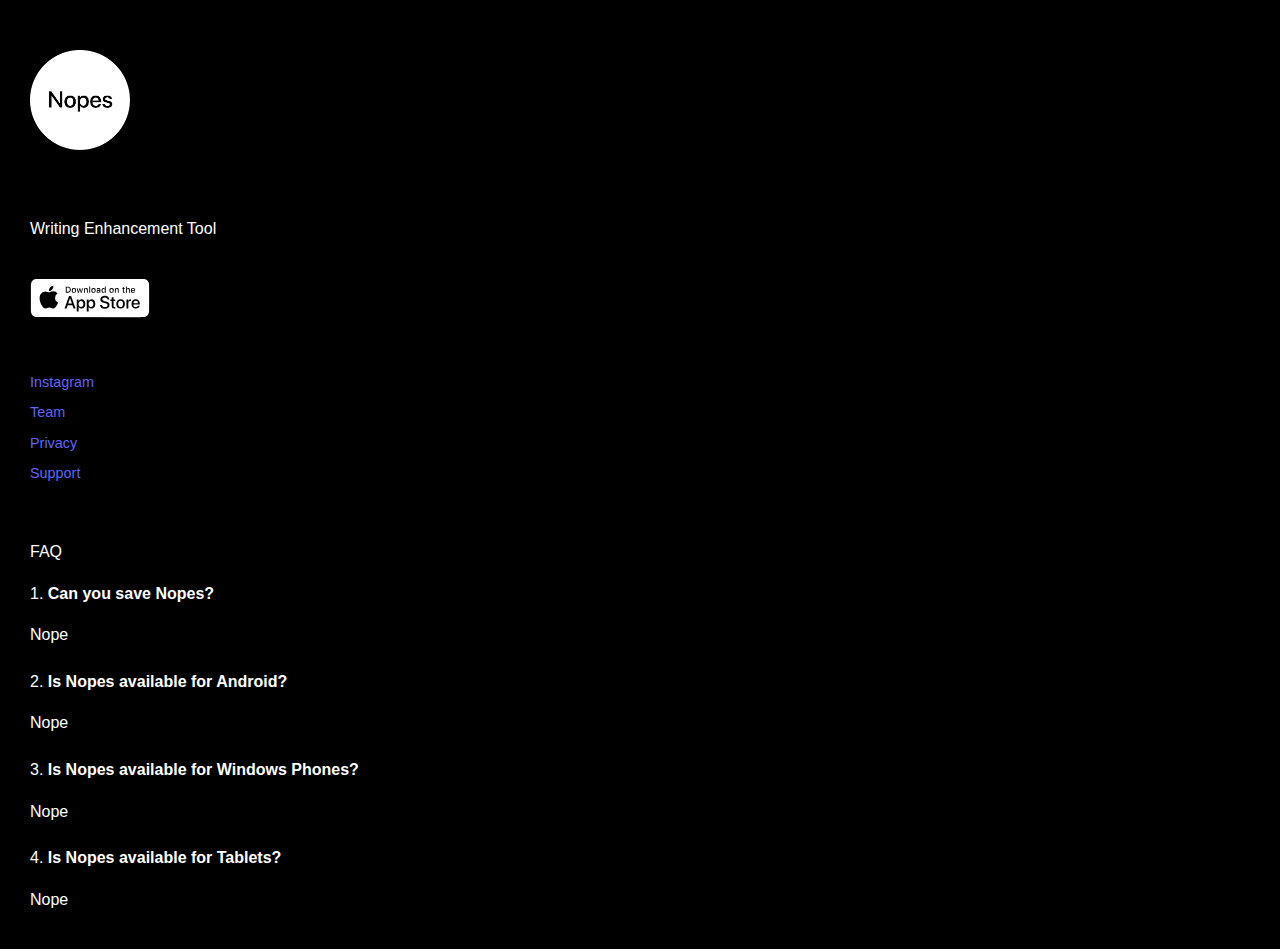
==== index.html @ 34e9a672 "latest" ====
<!doctype html>
<html style='background-color: black'>

<head>
  <meta charset="utf-8">
  <title>Aynul Habib</title>
  <meta name="description" content="Aynul Habib">
  <meta name="viewport" content="width=device-width, initial-scale=1">
  <link href="https://fonts.googleapis.com/css?family=DM+Serif+Text&display=swap" rel="stylesheet">

  <link rel="manifest" href="site.webmanifest">
  <link rel="apple-touch-icon" href="icon.png">
  <link rel="stylesheet" href="css/main.css">
</head>

<body style='margin:0;padding:0%;font-family: Helvetica'>
  <!--[if IE]>
    <p class="browserupgrade">You are using an <strong>outdated</strong> browser. Please <a href="https://browsehappy.com/">upgrade your browser</a> to improve your experience and security.</p>
  <![endif]-->

  <!-- Add your site or application content here -->


  <div style='margin:0;padding: 0%;background-color: black;color: white'>
    <div style='padding: 30px'>
      <img style='padding-top: 20px;width: 100px; height: 100px; padding-bottom: 50px' src='seal.png'/>
      <p style='padding-bottom: 20px'>Writing Enhancement Tool</p>
      <a href='https://apps.apple.com/us/app/nopes/id1583270746'><img src="white_app_store.svg"/></a>
    </div>
    <div style='display: flex;flex-direction:column'>
      <ul style='list-style-type: none; padding-left: 30px; flex: 1'>
        <li></li>
        <li><a href='http://instagram.com/writenopes'>Instagram</a></li>
        <li><a href='http://aynulhabib.com'>Team</a></li>
        <li><a href='/privacy'>Privacy</a></li>
        <li><a href='mailto:habibaynul@icloud.com'>Support</a></li>
      </ul>
    </div>
    <div style='display: flex;flex-direction:column'>
      <ul style='list-style-type: none; padding-left: 30px; flex: 1'>
        <p>FAQ</p>
        <li>1. <strong>Can you save Nopes?</strong> <p>Nope</p></li>
        <li>2. <strong>Is Nopes available for Android?</strong> <p>Nope</p></li>
        <li>3. <strong>Is Nopes available for Windows Phones?</strong> <p>Nope</p></li>
        <li>4. <strong>Is Nopes available for Tablets?</strong> <p>Nope</p></li>
      </ul>
    </div>
  </div>
</body>

</html>
---- css/main.css ----
/*! HTML5 Boilerplate v7.2.0 | MIT License | https://html5boilerplate.com/ */

/* main.css 2.0.0 | MIT License | https://github.com/h5bp/main.css#readme */
/*
 * What follows is the result of much research on cross-browser styling.
 * Credit left inline and big thanks to Nicolas Gallagher, Jonathan Neal,
 * Kroc Camen, and the H5BP dev community and team.
 */

/* ==========================================================================
   Base styles: opinionated defaults
   ========================================================================== */

html {
  color: #222;
  font-size: 1em;
  line-height: 1.6;
}

a {
  color: #6064fa;
  text-decoration: none;
  padding-bottom: 1px;
  border-bottom: 2px solid black;
  font-size: 0.9rem;
}

li {
  padding-bottom: 5px;
}

ul {
  padding: 0px;
}

/*
 * Remove text-shadow in selection highlight:
 * https://twitter.com/miketaylr/status/12228805301
 *
 * Vendor-prefixed and regular ::selection selectors cannot be combined:
 * https://stackoverflow.com/a/16982510/7133471
 *
 * Customize the background color to match your design.
 */

::-moz-selection {
  background: #b3d4fc;
  text-shadow: none;
}

::selection {
  background: #b3d4fc;
  text-shadow: none;
}

/*
 * A better looking default horizontal rule
 */

hr {
  display: block;
  height: 1px;
  border: 0;
  border-top: 1px solid #ccc;
  margin: 1em 0;
  padding: 0;
}

/*
 * Remove the gap between audio, canvas, iframes,
 * images, videos and the bottom of their containers:
 * https://github.com/h5bp/html5-boilerplate/issues/440
 */

audio,
canvas,
iframe,
img,
svg,
video {
  vertical-align: middle;
}

/*
 * Remove default fieldset styles.
 */

fieldset {
  border: 0;
  margin: 0;
  padding: 0;
}

/*
 * Allow only vertical resizing of textareas.
 */

textarea {
  resize: vertical;
}

/* ==========================================================================
   Browser Upgrade Prompt
   ========================================================================== */

.browserupgrade {
  margin: 0.2em 0;
  background: #ccc;
  color: #000;
  padding: 0.2em 0;
}

/* ==========================================================================
   Author's custom styles
   ========================================================================== */

/* ==========================================================================
   Helper classes
   ========================================================================== */

/*
 * Hide visually and from screen readers
 */

.hidden {
  display: none !important;
}

/*
* Hide only visually, but have it available for screen readers:
* https://snook.ca/archives/html_and_css/hiding-content-for-accessibility
*
* 1. For long content, line feeds are not interpreted as spaces and small width
*    causes content to wrap 1 word per line:
*    https://medium.com/@jessebeach/beware-smushed-off-screen-accessible-text-5952a4c2cbfe
*/

.sr-only {
  border: 0;
  clip: rect(0, 0, 0, 0);
  height: 1px;
  margin: -1px;
  overflow: hidden;
  padding: 0;
  position: absolute;
  white-space: nowrap;
  width: 1px;
  /* 1 */
}

/*
* Extends the .sr-only class to allow the element
* to be focusable when navigated to via the keyboard:
* https://www.drupal.org/node/897638
*/

.sr-only.focusable:active,
.sr-only.focusable:focus {
  clip: auto;
  height: auto;
  margin: 0;
  overflow: visible;
  position: static;
  white-space: inherit;
  width: auto;
}

/*
* Hide visually and from screen readers, but maintain layout
*/

.invisible {
  visibility: hidden;
}

/*
* Clearfix: contain floats
*
* For modern browsers
* 1. The space content is one way to avoid an Opera bug when the
*    `contenteditable` attribute is included anywhere else in the document.
*    Otherwise it causes space to appear at the top and bottom of elements
*    that receive the `clearfix` class.
* 2. The use of `table` rather than `block` is only necessary if using
*    `:before` to contain the top-margins of child elements.
*/

.clearfix:before,
.clearfix:after {
  content: " ";
  /* 1 */
  display: table;
  /* 2 */
}

.clearfix:after {
  clear: both;
}

/* ==========================================================================
   EXAMPLE Media Queries for Responsive Design.
   These examples override the primary ('mobile first') styles.
   Modify as content requires.
   ========================================================================== */

@media only screen and (min-width: 35em) {
  /* Style adjustments for viewports that meet the condition */
}

@media print,
  (-webkit-min-device-pixel-ratio: 1.25),
  (min-resolution: 1.25dppx),
  (min-resolution: 120dpi) {
  /* Style adjustments for high resolution devices */
}

/* ==========================================================================
   Print styles.
   Inlined to avoid the additional HTTP request:
   https://www.phpied.com/delay-loading-your-print-css/
   ========================================================================== */

@media print {
  *,
  *:before,
  *:after {
    background: transparent !important;
    color: #000 !important;
    /* Black prints faster */
    -webkit-box-shadow: none !important;
    box-shadow: none !important;
    text-shadow: none !important;
  }
  a,
  a:visited {
    text-decoration: underline;
  }
  a[href]:after {
    content: " (" attr(href) ")";
  }
  abbr[title]:after {
    content: " (" attr(title) ")";
  }
  /*
     * Don't show links that are fragment identifiers,
     * or use the `javascript:` pseudo protocol
     */
  a[href^="#"]:after,
  a[href^="javascript:"]:after {
    content: "";
  }
  pre {
    white-space: pre-wrap !important;
  }
  pre,
  blockquote {
    border: 1px solid #999;
    page-break-inside: avoid;
  }
  /*
     * Printing Tables:
     * https://web.archive.org/web/20180815150934/http://css-discuss.incutio.com/wiki/Printing_Tables
     */
  thead {
    display: table-header-group;
  }
  tr,
  img {
    page-break-inside: avoid;
  }
  p,
  h2,
  h3 {
    orphans: 3;
    widows: 3;
  }
  h2,
  h3 {
    page-break-after: avoid;
  }
}
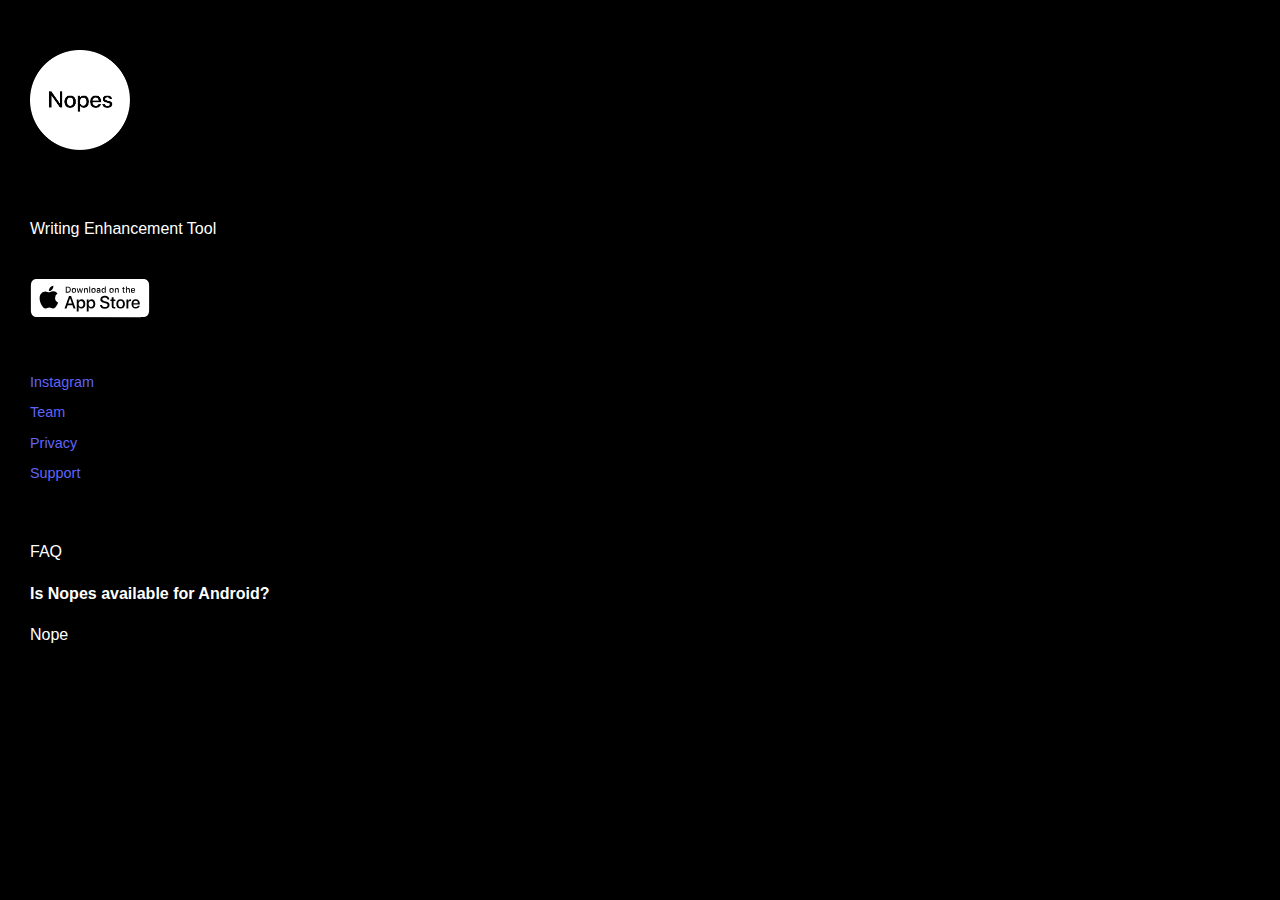
==== commit 2e0135f8: "latest" ====
--- a/index.html
+++ b/index.html
@@ -4,7 +4,7 @@
 <head>
   <meta charset="utf-8">
   <title>Aynul Habib</title>
-  <meta name="description" content="Aynul Habib">
+  <meta name="description" content="Nopes">
   <meta name="viewport" content="width=device-width, initial-scale=1">
   <link href="https://fonts.googleapis.com/css?family=DM+Serif+Text&display=swap" rel="stylesheet">
 
@@ -39,10 +39,7 @@
     <div style='display: flex;flex-direction:column'>
       <ul style='list-style-type: none; padding-left: 30px; flex: 1'>
         <p>FAQ</p>
-        <li>1. <strong>Can you save Nopes?</strong> <p>Nope</p></li>
-        <li>2. <strong>Is Nopes available for Android?</strong> <p>Nope</p></li>
-        <li>3. <strong>Is Nopes available for Windows Phones?</strong> <p>Nope</p></li>
-        <li>4. <strong>Is Nopes available for Tablets?</strong> <p>Nope</p></li>
+        <li><strong>Is Nopes available for Android?</strong> <p>Nope</p></li>
       </ul>
     </div>
   </div>
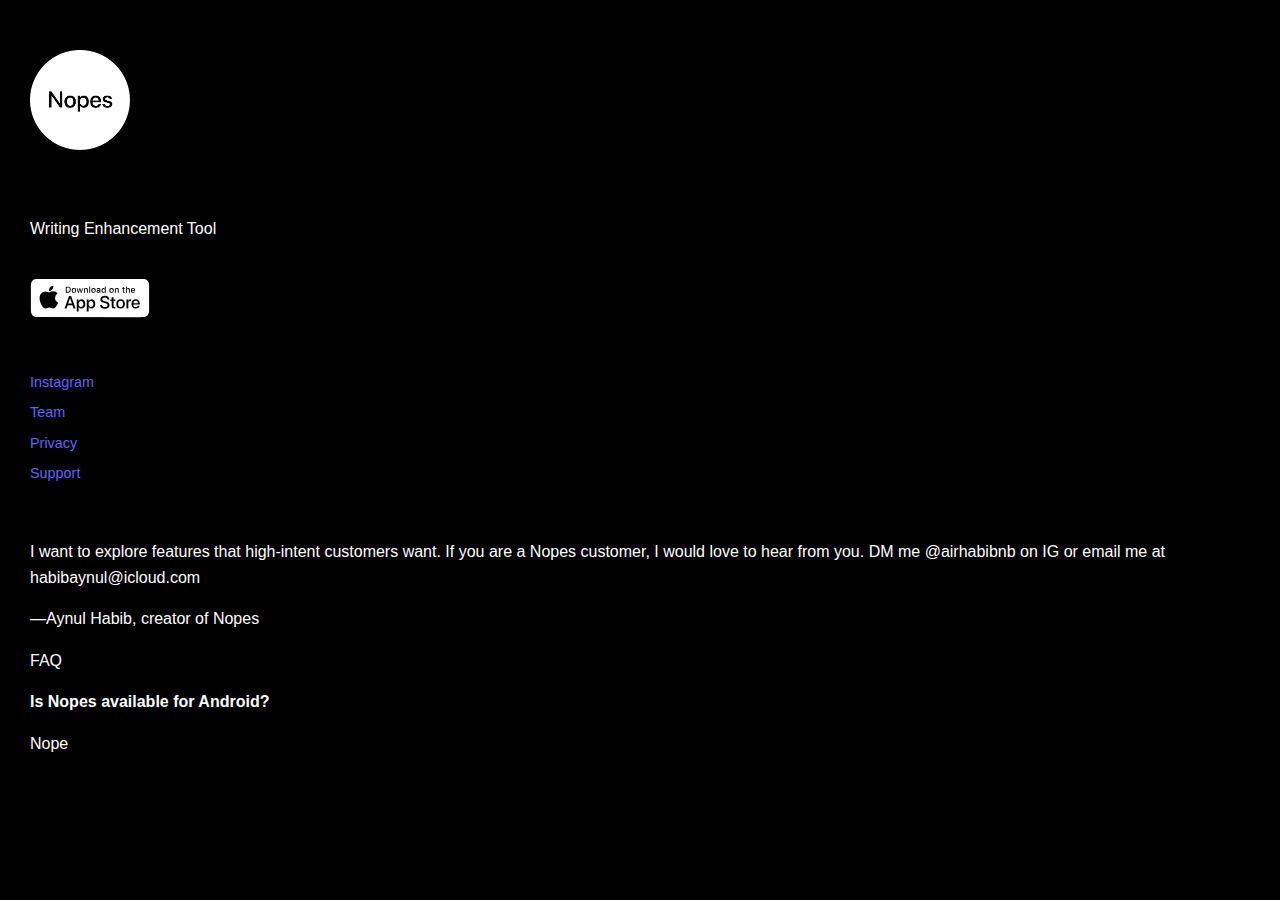
==== commit 956749f9: "latest" ====
--- a/index.html
+++ b/index.html
@@ -3,8 +3,8 @@
 
 <head>
   <meta charset="utf-8">
-  <title>Aynul Habib</title>
-  <meta name="description" content="Nopes">
+  <title>Nopes</title>
+  <meta name="description" content="Writing Enhancement Tool for iPhone">
   <meta name="viewport" content="width=device-width, initial-scale=1">
   <link href="https://fonts.googleapis.com/css?family=DM+Serif+Text&display=swap" rel="stylesheet">
 
@@ -38,6 +38,8 @@
     </div>
     <div style='display: flex;flex-direction:column'>
       <ul style='list-style-type: none; padding-left: 30px; flex: 1'>
+        <p>I want to explore features that high-intent customers want. If you are a Nopes customer, I would love to hear from you. DM me @airhabibnb on IG or email me at habibaynul@icloud.com</p>
+        <p>—Aynul Habib, creator of Nopes</p>
         <p>FAQ</p>
         <li><strong>Is Nopes available for Android?</strong> <p>Nope</p></li>
       </ul>
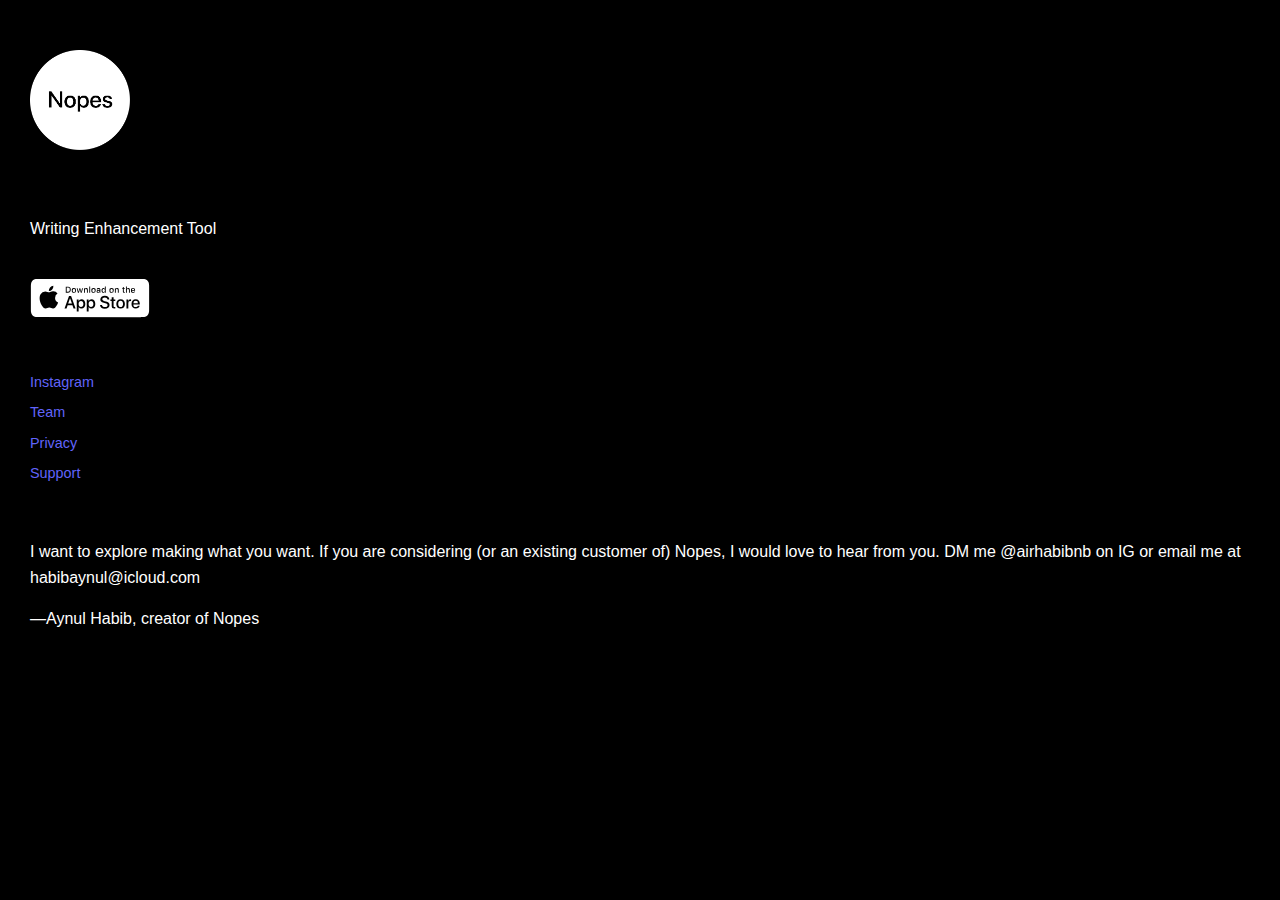
==== commit cfe5a214: "list" ====
--- a/index.html
+++ b/index.html
@@ -38,10 +38,8 @@
     </div>
     <div style='display: flex;flex-direction:column'>
       <ul style='list-style-type: none; padding-left: 30px; flex: 1'>
-        <p>I want to explore features that high-intent customers want. If you are a Nopes customer, I would love to hear from you. DM me @airhabibnb on IG or email me at habibaynul@icloud.com</p>
+        <p>I want to explore making what you want. If you are considering (or an existing customer of) Nopes, I would love to hear from you. DM me @airhabibnb on IG or email me at habibaynul@icloud.com</p>
         <p>—Aynul Habib, creator of Nopes</p>
-        <p>FAQ</p>
-        <li><strong>Is Nopes available for Android?</strong> <p>Nope</p></li>
       </ul>
     </div>
   </div>
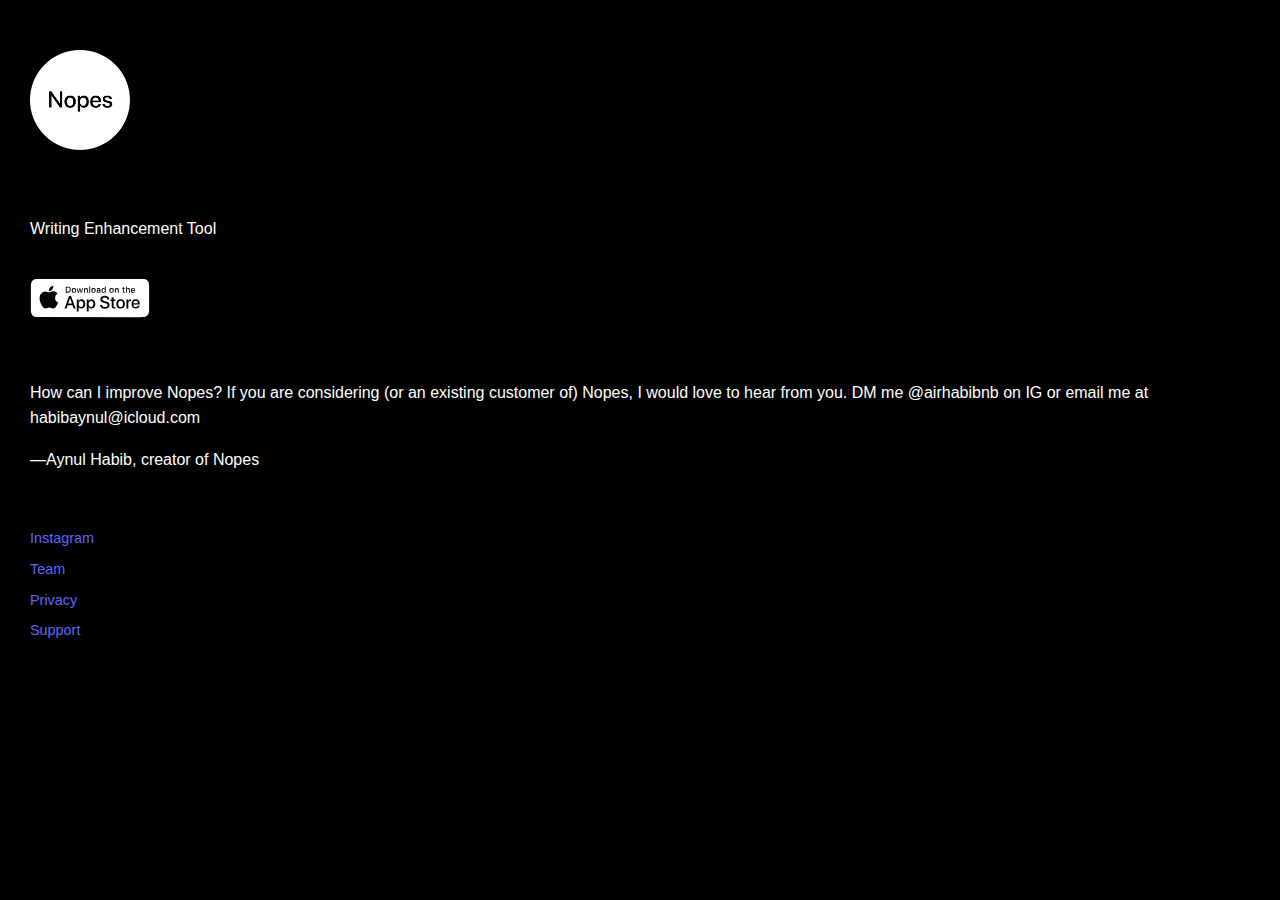
==== commit cb7006f3: "latest" ====
--- a/index.html
+++ b/index.html
@@ -27,6 +27,13 @@
       <p style='padding-bottom: 20px'>Writing Enhancement Tool</p>
       <a href='https://apps.apple.com/us/app/nopes/id1583270746'><img src="white_app_store.svg"/></a>
     </div>
+
+    <div style='display: flex;flex-direction:column'>
+      <ul style='list-style-type: none; padding-left: 30px; flex: 1'>
+        <p>How can I improve Nopes? If you are considering (or an existing customer of) Nopes, I would love to hear from you. DM me @airhabibnb on IG or email me at habibaynul@icloud.com</p>
+        <p>—Aynul Habib, creator of Nopes</p>
+      </ul>
+    </div>
     <div style='display: flex;flex-direction:column'>
       <ul style='list-style-type: none; padding-left: 30px; flex: 1'>
         <li></li>
@@ -36,12 +43,6 @@
         <li><a href='mailto:habibaynul@icloud.com'>Support</a></li>
       </ul>
     </div>
-    <div style='display: flex;flex-direction:column'>
-      <ul style='list-style-type: none; padding-left: 30px; flex: 1'>
-        <p>I want to explore making what you want. If you are considering (or an existing customer of) Nopes, I would love to hear from you. DM me @airhabibnb on IG or email me at habibaynul@icloud.com</p>
-        <p>—Aynul Habib, creator of Nopes</p>
-      </ul>
-    </div>
   </div>
 </body>
 
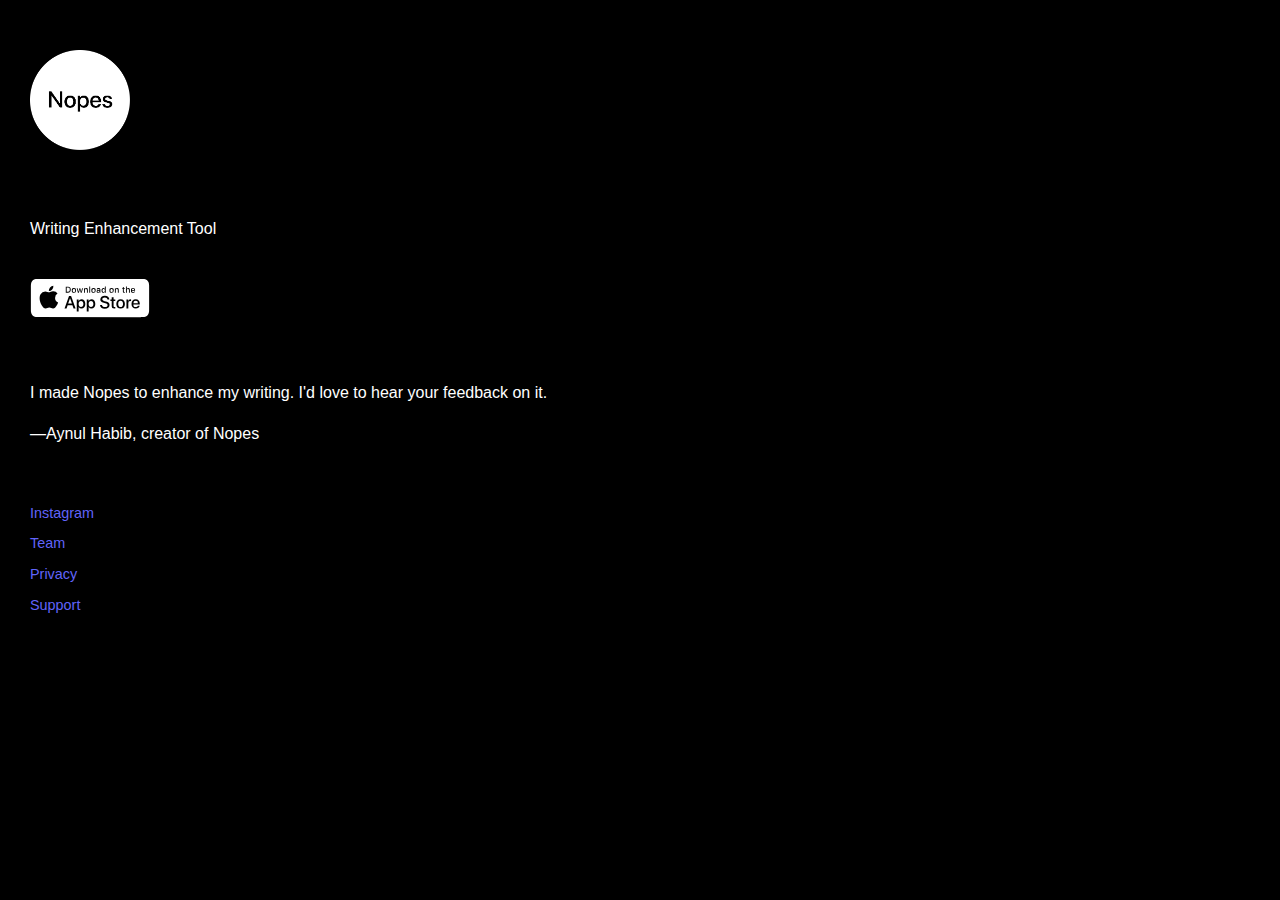
==== commit 45fb24d0: "test" ====
--- a/index.html
+++ b/index.html
@@ -30,7 +30,7 @@
 
     <div style='display: flex;flex-direction:column'>
       <ul style='list-style-type: none; padding-left: 30px; flex: 1'>
-        <p>How can I improve Nopes? If you are considering (or an existing customer of) Nopes, I would love to hear from you. DM me @airhabibnb on IG or email me at habibaynul@icloud.com</p>
+        <p>I made Nopes to enhance my writing. I'd love to hear your feedback on it.</p>
         <p>—Aynul Habib, creator of Nopes</p>
       </ul>
     </div>
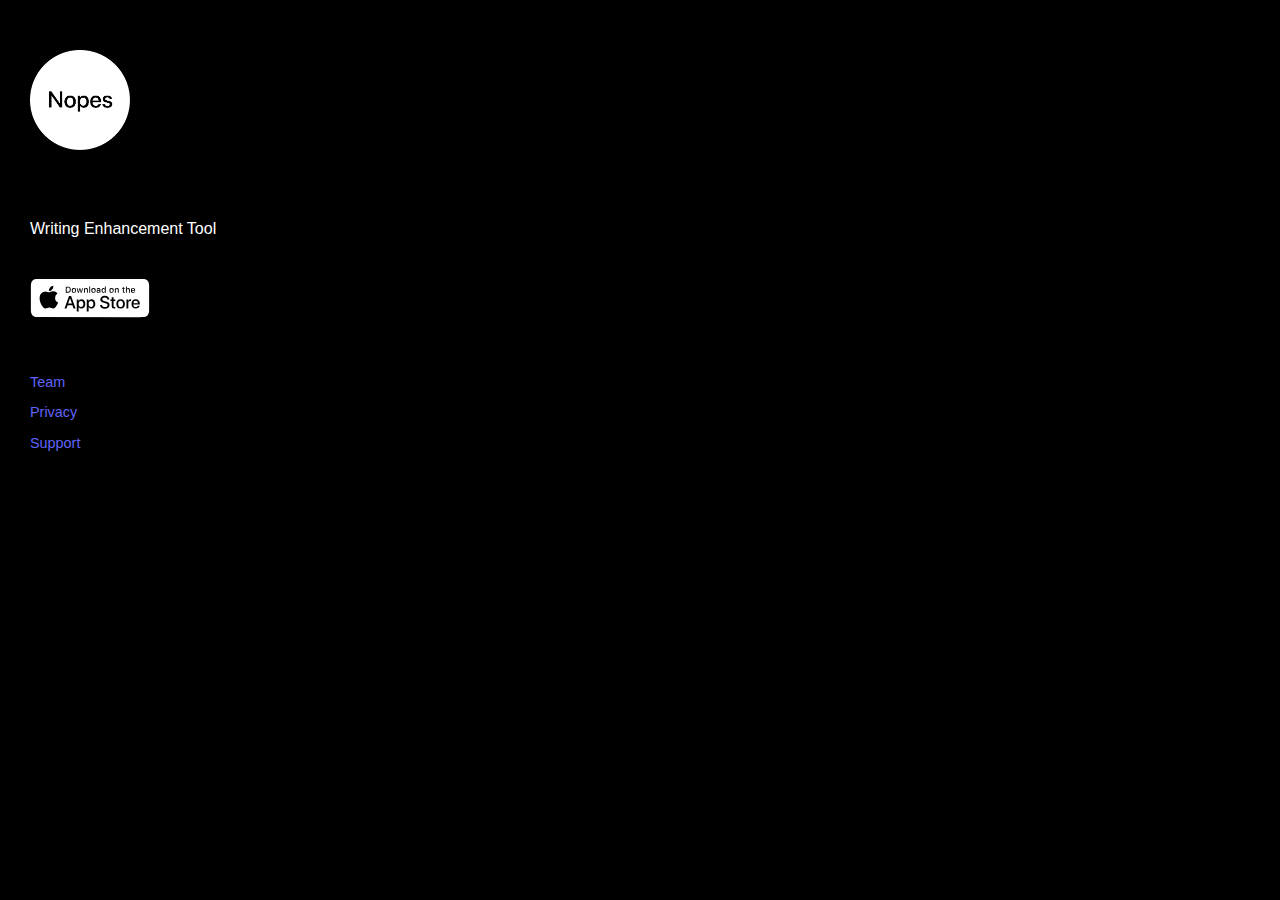
==== commit deb25be7: "latest" ====
--- a/index.html
+++ b/index.html
@@ -30,14 +30,7 @@
 
     <div style='display: flex;flex-direction:column'>
       <ul style='list-style-type: none; padding-left: 30px; flex: 1'>
-        <p>I made Nopes to enhance my writing. I'd love to hear your feedback on it.</p>
-        <p>—Aynul Habib, creator of Nopes</p>
-      </ul>
-    </div>
-    <div style='display: flex;flex-direction:column'>
-      <ul style='list-style-type: none; padding-left: 30px; flex: 1'>
         <li></li>
-        <li><a href='http://instagram.com/writenopes'>Instagram</a></li>
         <li><a href='http://aynulhabib.com'>Team</a></li>
         <li><a href='/privacy'>Privacy</a></li>
         <li><a href='mailto:habibaynul@icloud.com'>Support</a></li>
